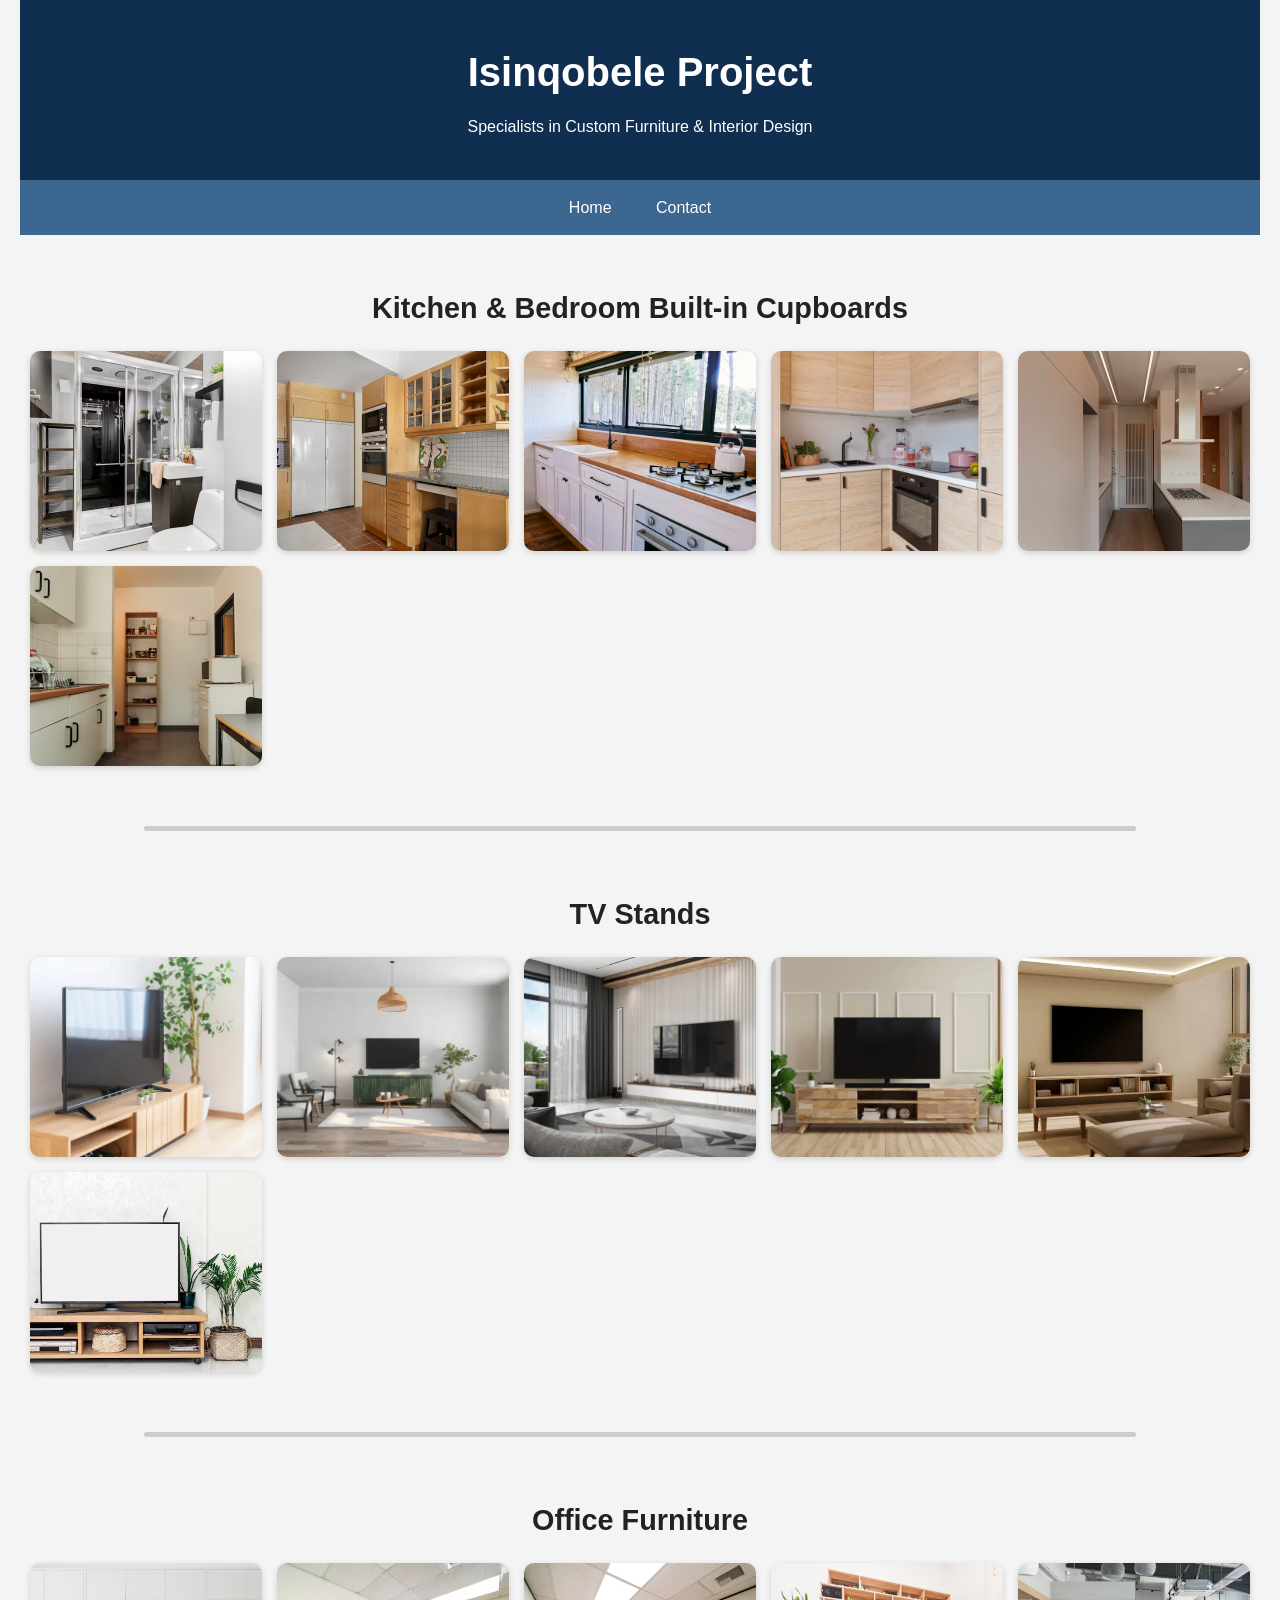
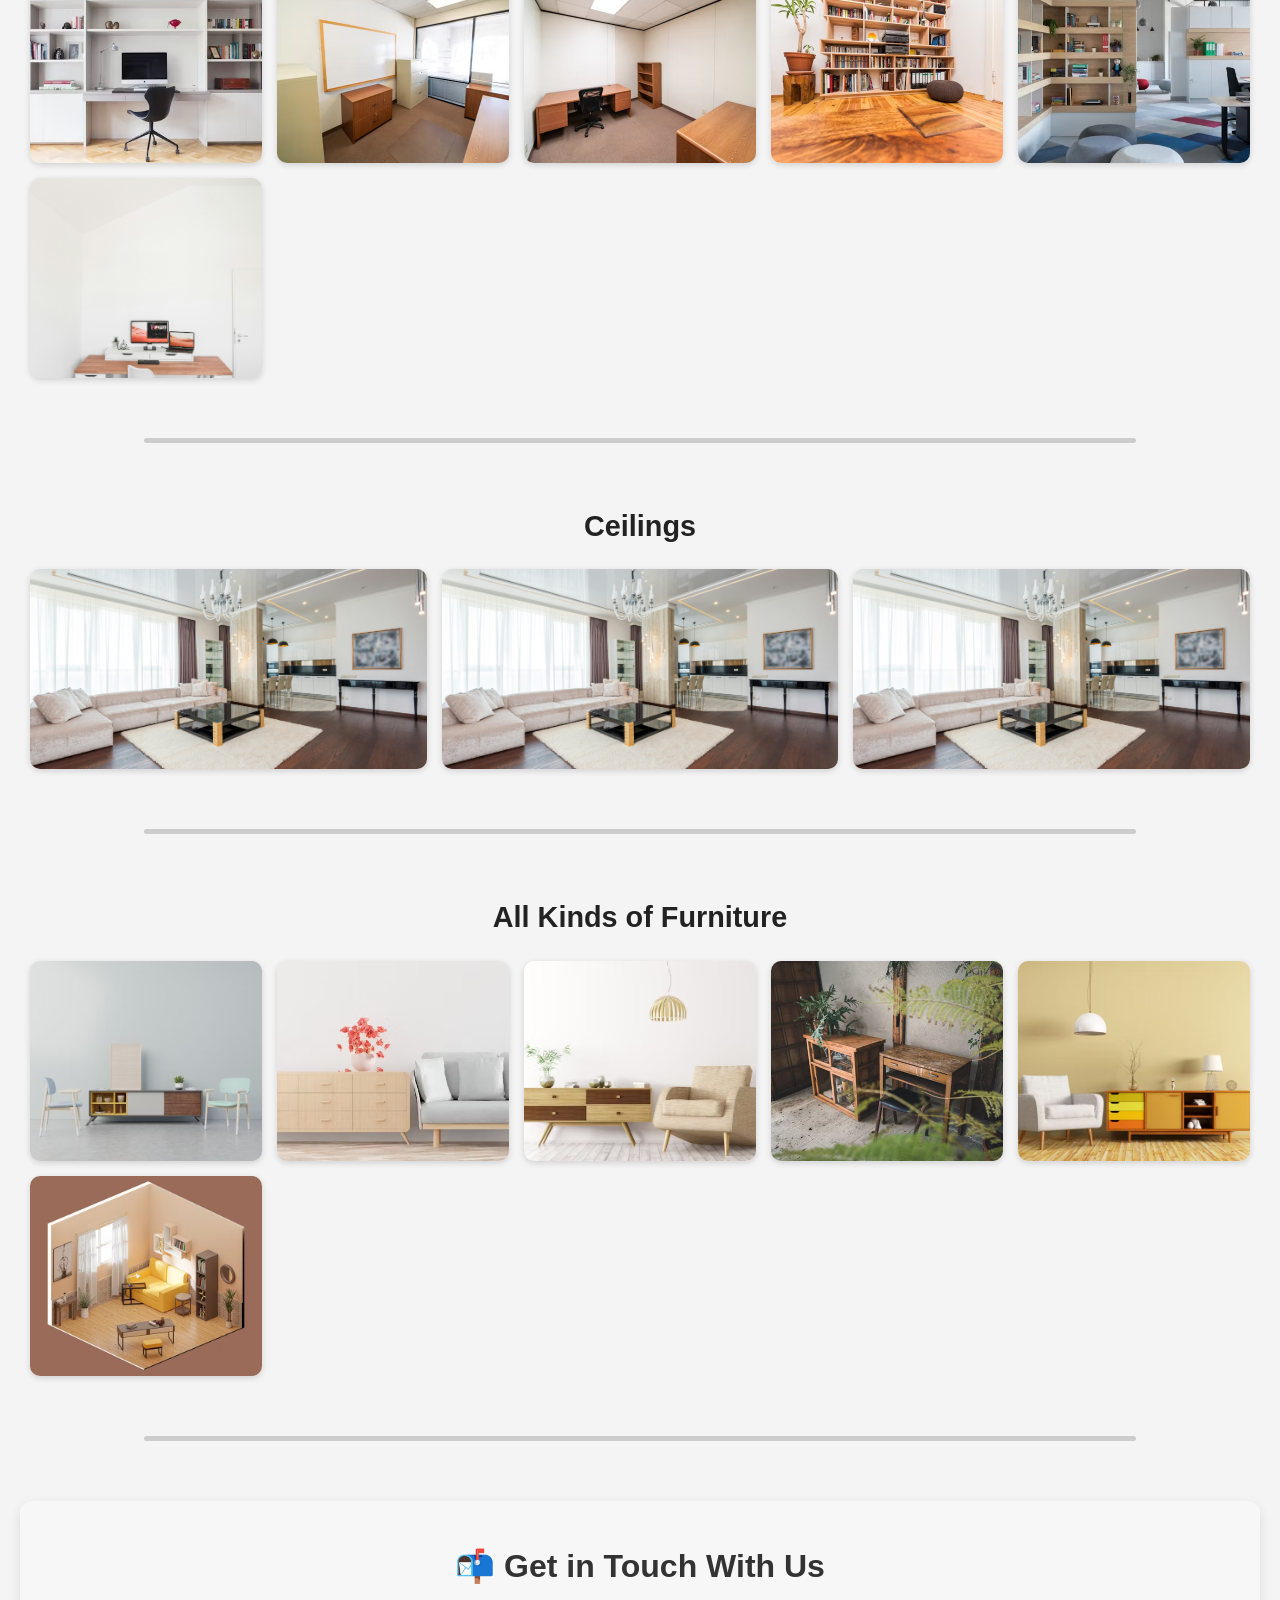
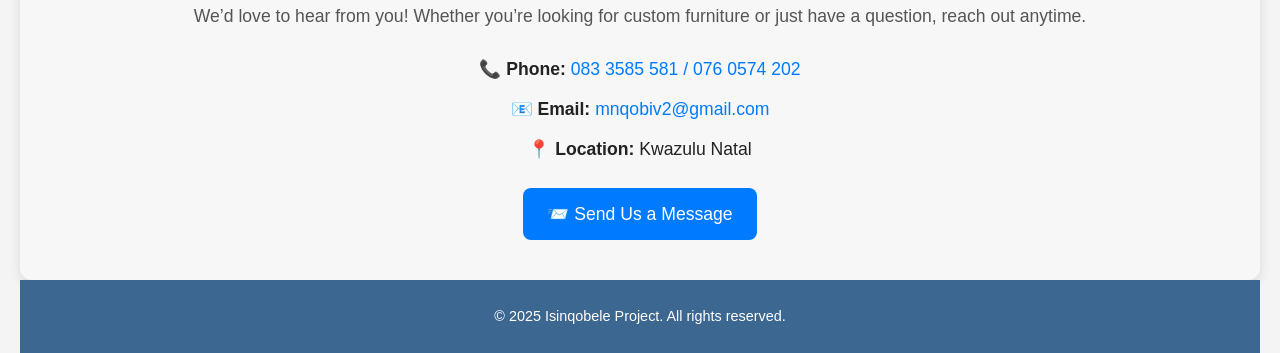
==== gallery.html @ ee02ccdc "Add files via upload" ====
<!DOCTYPE html>
<html lang="en">
<head>
  <meta charset="UTF-8" />
  <meta name="viewport" content="width=device-width, initial-scale=1" />
  <title>Furniture Gallery</title>
  <link rel="stylesheet" href="css/gallery.css" />
</head>
<body>

  <header>
    <h1>Isinqobele Project</h1>
    <p>Specialists in Custom Furniture & Interior Design</p>
  </header>

  <nav>
    <a href="index.html">Home</a>
    <a href="#contact">Contact</a>
  </nav>

  <div class="gallery-section">
    <h2>Kitchen & Bedroom Built-in Cupboards</h2>
    <div class="gallery">
      <img src="Images/Kitchen & Bedroom Built-in Cupboards/p1.avif" alt="Kitchen Cupboard">
      <img src="Images/Kitchen & Bedroom Built-in Cupboards/p2.avif" alt="Bedroom Cupboard">
      <img src="Images/Kitchen & Bedroom Built-in Cupboards/p3.avif" alt="Kitchen Cupboard">
      <img src="Images/Kitchen & Bedroom Built-in Cupboards/p4.avif" alt="Kitchen Cupboard">
      <img src="Images/Kitchen & Bedroom Built-in Cupboards/p5.avif" alt="Kitchen Cupboard">
      <img src="Images/Kitchen & Bedroom Built-in Cupboards/p6.avif" alt="Kitchen Cupboard">
    </div>
    <!-- Lightbox Modal -->
    <div id="lightbox" class="lightbox">
        <span class="close">&times;</span>
        <img class="lightbox-content" id="lightbox-img">
        <div class="lightbox-controls">
        <button id="prevBtn">&#10094;</button>
        <button id="nextBtn">&#10095;</button>
        </div>
    </div>
    
    
  
  </div>
  <hr class="thick-divider">

  <div class="gallery-section">
    <h2>TV Stands</h2>
    <div class="gallery">
      <img src="Images/TV Stands/p1.webp" alt="TV Stand">
      <img src="Images/TV Stands/p2.webp" alt="TV Stand">
      <img src="Images/TV Stands/p3.webp" alt="TV Stand">
      <img src="Images/TV Stands/p4.webp" alt="TV Stand">
      <img src="Images/TV Stands/p5.webp" alt="TV Stand">
      <img src="Images/TV Stands/p6.avif" alt="TV Stand">
    </div>
    <!-- Lightbox Modal -->
    <div id="lightbox" class="lightbox">
        <span class="close">&times;</span>
        <img class="lightbox-content" id="lightbox-img">
        <div class="lightbox-controls">
        <button id="prevBtn">&#10094;</button>
        <button id="nextBtn">&#10095;</button>
        </div>
    </div>
    
   
  </div>
  <hr class="thick-divider">

  <div class="gallery-section">
    <h2>Office Furniture</h2>
    <div class="gallery">
      <img src="Images/Office Furniture/p1.avif" alt="Office Desk">
      <img src="Images/Office Furniture/p2.avif" alt="Office Chair">
      <img src="Images/Office Furniture/p3.avif" alt="Office Chair">
      <img src="Images/Office Furniture/p4.avif" alt="Office Chair">
      <img src="Images/Office Furniture/p5.avif" alt="Office Chair">
      <img src="Images/Office Furniture/p6.jpg" alt="Office Chair">

    </div>
    <!-- Lightbox Modal -->
    <div id="lightbox" class="lightbox">
        <span class="close">&times;</span>
        <img class="lightbox-content" id="lightbox-img">
        <div class="lightbox-controls">
        <button id="prevBtn">&#10094;</button>
        <button id="nextBtn">&#10095;</button>
        </div>
    </div>
    
    
  </div>
  <hr class="thick-divider">

  <div class="gallery-section">
    <h2>Ceilings</h2>
    <div class="gallery">
      <img src="Images/Ceilings/p1.jpg" alt="Ceiling Design">
      <img src="Images/Ceilings/p2.jpg" alt="Ceiling Lights">
      <img src="Images/Ceilings/p3.jpg" alt="Ceiling Lights">

    </div>
    <!-- Lightbox Modal -->
    <div id="lightbox" class="lightbox">
        <span class="close">&times;</span>
        <img class="lightbox-content" id="lightbox-img">
        <div class="lightbox-controls">
        <button id="prevBtn">&#10094;</button>
        <button id="nextBtn">&#10095;</button>
        </div>
    </div>
    
    
  </div>
  <hr class="thick-divider">

  <div class="gallery-section">
    <h2>All Kinds of Furniture</h2>
    <div class="gallery">
        <img src="Images/All Kinds of Furniture/p1.avif" alt="Furniture">
      <img src="Images/All Kinds of Furniture/p2.avif" alt="Furniture">
      <img src="Images/All Kinds of Furniture/p3.avif" alt="Furniture">
      <img src="Images/All Kinds of Furniture/p4.avif" alt="Furniture">
      <img src="Images/All Kinds of Furniture/p5.avif" alt="Furniture">
      <img src="Images/All Kinds of Furniture/p6.avif" alt="Furniture">
    </div>
    <!-- Lightbox Modal -->
    <div id="lightbox" class="lightbox">
        <span class="close">&times;</span>
        <img class="lightbox-content" id="lightbox-img">
        <div class="lightbox-controls">
        <button id="prevBtn">&#10094;</button>
        <button id="nextBtn">&#10095;</button>
        </div>
    </div>
    
    

  </div>

  <hr class="thick-divider">

  <section id="contact" class="contact-section">
    <h2>📬 Get in Touch With Us</h2>
    <p>We’d love to hear from you! Whether you’re looking for custom furniture or just have a question, reach out anytime.</p>
    
    <div class="contact-info">
      <div class="contact-item">
        <strong>📞 Phone:</strong> <a href="tel:0123456789">083 3585 581 /
          076 0574 202 </a>
      </div>
      <div class="contact-item">
        <strong>📧 Email:</strong> <a href="mailto:info@isinqobeleproject.co.za">mnqobiv2@gmail.com </a>
      </div>
      <div class="contact-item">
        <strong>📍 Location:</strong> Kwazulu Natal
      </div>
    </div>
  
    <a href="mailto:mnqobiv2@gmail.com" class="cta-button">📨 Send Us a Message</a>
  </section>

  <footer>
    &copy; 2025 Isinqobele Project. All rights reserved.
  </footer>
</body>
</html>


<script src="js/gallary_js/gallery.js"></script>
---- css/gallery.css ----
/* Reset & Base */
* {
  box-sizing: border-box;
  margin: 0;
  padding: 0;
}

body {
  font-family: 'Segoe UI', sans-serif;
  line-height: 1.6;
  background-color: #f4f4f4;
  color: #333;
  padding: 0 20px;
}

/* Header */
header {
  background-color: #102E50;
  color: #fff;
  text-align: center;
  padding: 40px 20px;
}

header h1 {
  font-size: 2.5rem;
  margin-bottom: 10px;
}

/* Navigation */
nav {
  background-color: #3B6790;
  text-align: center;
  padding: 15px 0;
}

nav a {
  color: #fff;
  text-decoration: none;
  margin: 0 20px;
  font-size: 1rem;
  transition: color 0.3s;
}

nav a:hover {
  color: #ddd;
}

/* Section Headings */
.gallery-section {
  margin: 50px 0;
  text-align: center;
}

.gallery-section h2 {
  font-size: 1.8rem;
  color: #222;
  margin-bottom: 20px;
}

/* Gallery Layout */
.gallery {
  display: grid;
  grid-template-columns: repeat(auto-fit, minmax(200px, 1fr));
  gap: 15px;
  padding: 0 10px;
}

.gallery img {
  width: 100%;
  height: 200px;
  object-fit: cover;
  border-radius: 10px;
  cursor: pointer;
  transition: transform 0.3s, box-shadow 0.3s;
  box-shadow: 0 2px 6px rgba(0,0,0,0.15);
}

.gallery img:hover {
  transform: scale(1.05);
  box-shadow: 0 4px 12px rgba(0,0,0,0.3);
}

/* Lightbox */
.lightbox {
  display: none;
  position: fixed;
  z-index: 9999;
  left: 0;
  top: 0;
  width: 100%;
  height: 100%;
  background-color: rgba(0, 0, 0, 0.95);
  justify-content: center;
  align-items: center;
  flex-direction: column;
}

.lightbox-content {
  max-width: 90%;
  max-height: 80%;
  border-radius: 12px;
  box-shadow: 0 0 25px rgba(255,255,255,0.2);
}

.close {
  position: absolute;
  top: 30px;
  right: 40px;
  color: #fff;
  font-size: 40px;
  cursor: pointer;
  z-index: 10000;
}

.lightbox-controls {
  margin-top: 15px;
}

.lightbox-controls button {
  background: none;
  border: none;
  color: white;
  font-size: 36px;
  margin: 0 15px;
  cursor: pointer;
  transition: color 0.3s;
}

.lightbox-controls button:hover {
  color: #aaa;
}

/* Divider */
.thick-divider {
  border: 0;
  height: 5px;
  background-color: #ccc;
  margin: 60px auto;
  width: 80%;
  border-radius: 5px;
}

/* Contact Section */
.contact-section {
  background: #f7f7f7;
  padding: 40px 20px;
  text-align: center;
  border-radius: 12px;
  margin-top: 50px;
  box-shadow: 0 4px 12px rgba(0, 0, 0, 0.1);
}

.contact-section h2 {
  font-size: 2em;
  margin-bottom: 10px;
  color: #333;
}

.contact-section p {
  color: #555;
  font-size: 1.1em;
  margin-bottom: 25px;
}

.contact-info {
  display: flex;
  flex-direction: column;
  gap: 12px;
  align-items: center;
  margin-bottom: 25px;
}

.contact-item {
  font-size: 1.1em;
  color: #222;
}

.contact-item a {
  color: #007bff;
  text-decoration: none;
}

.cta-button {
  display: inline-block;
  background-color: #007bff;
  color: white;
  padding: 12px 24px;
  border-radius: 8px;
  font-size: 1.1em;
  text-decoration: none;
  transition: background-color 0.3s ease;
}

.cta-button:hover {
  background-color: #0056b3;
}

/* Footer */
footer {
  text-align: center;
  background-color: #3B6790;
  color: #fff;
  padding: 25px 10px;
  font-size: 0.9rem;
}
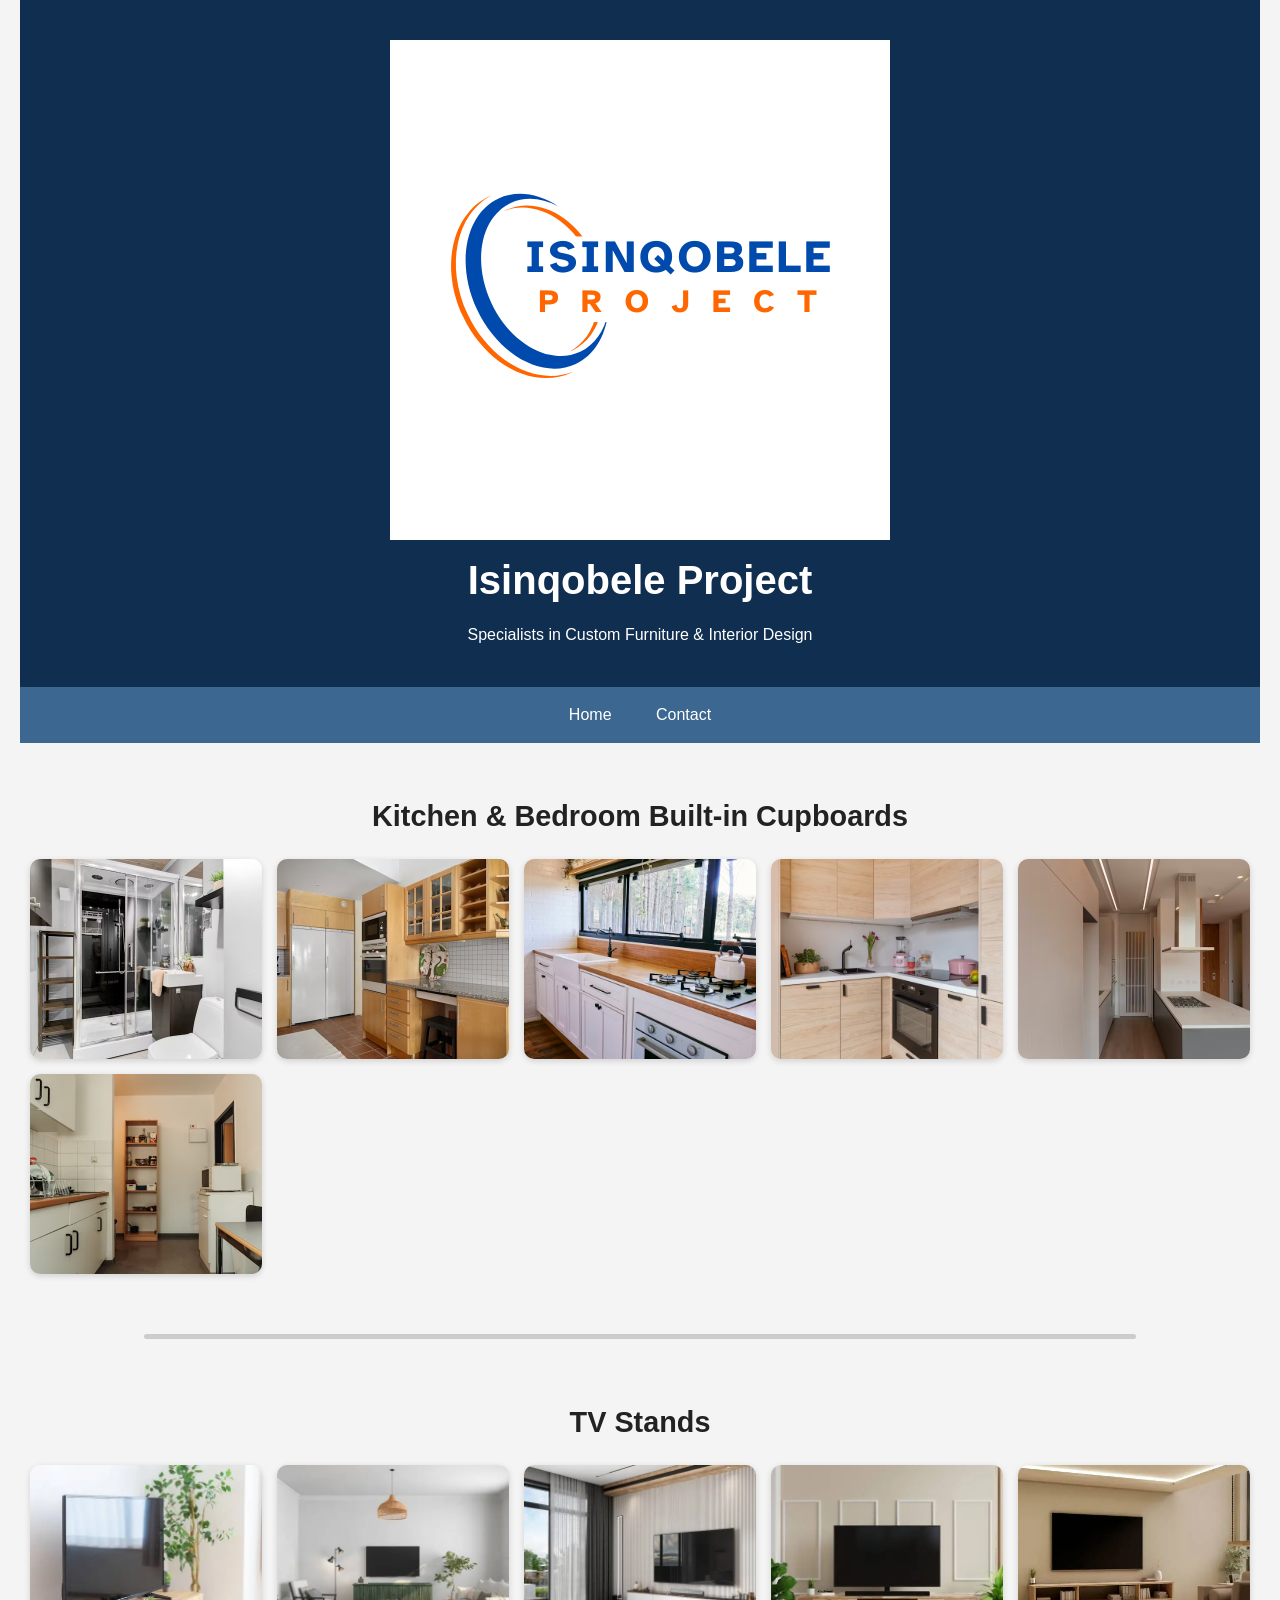
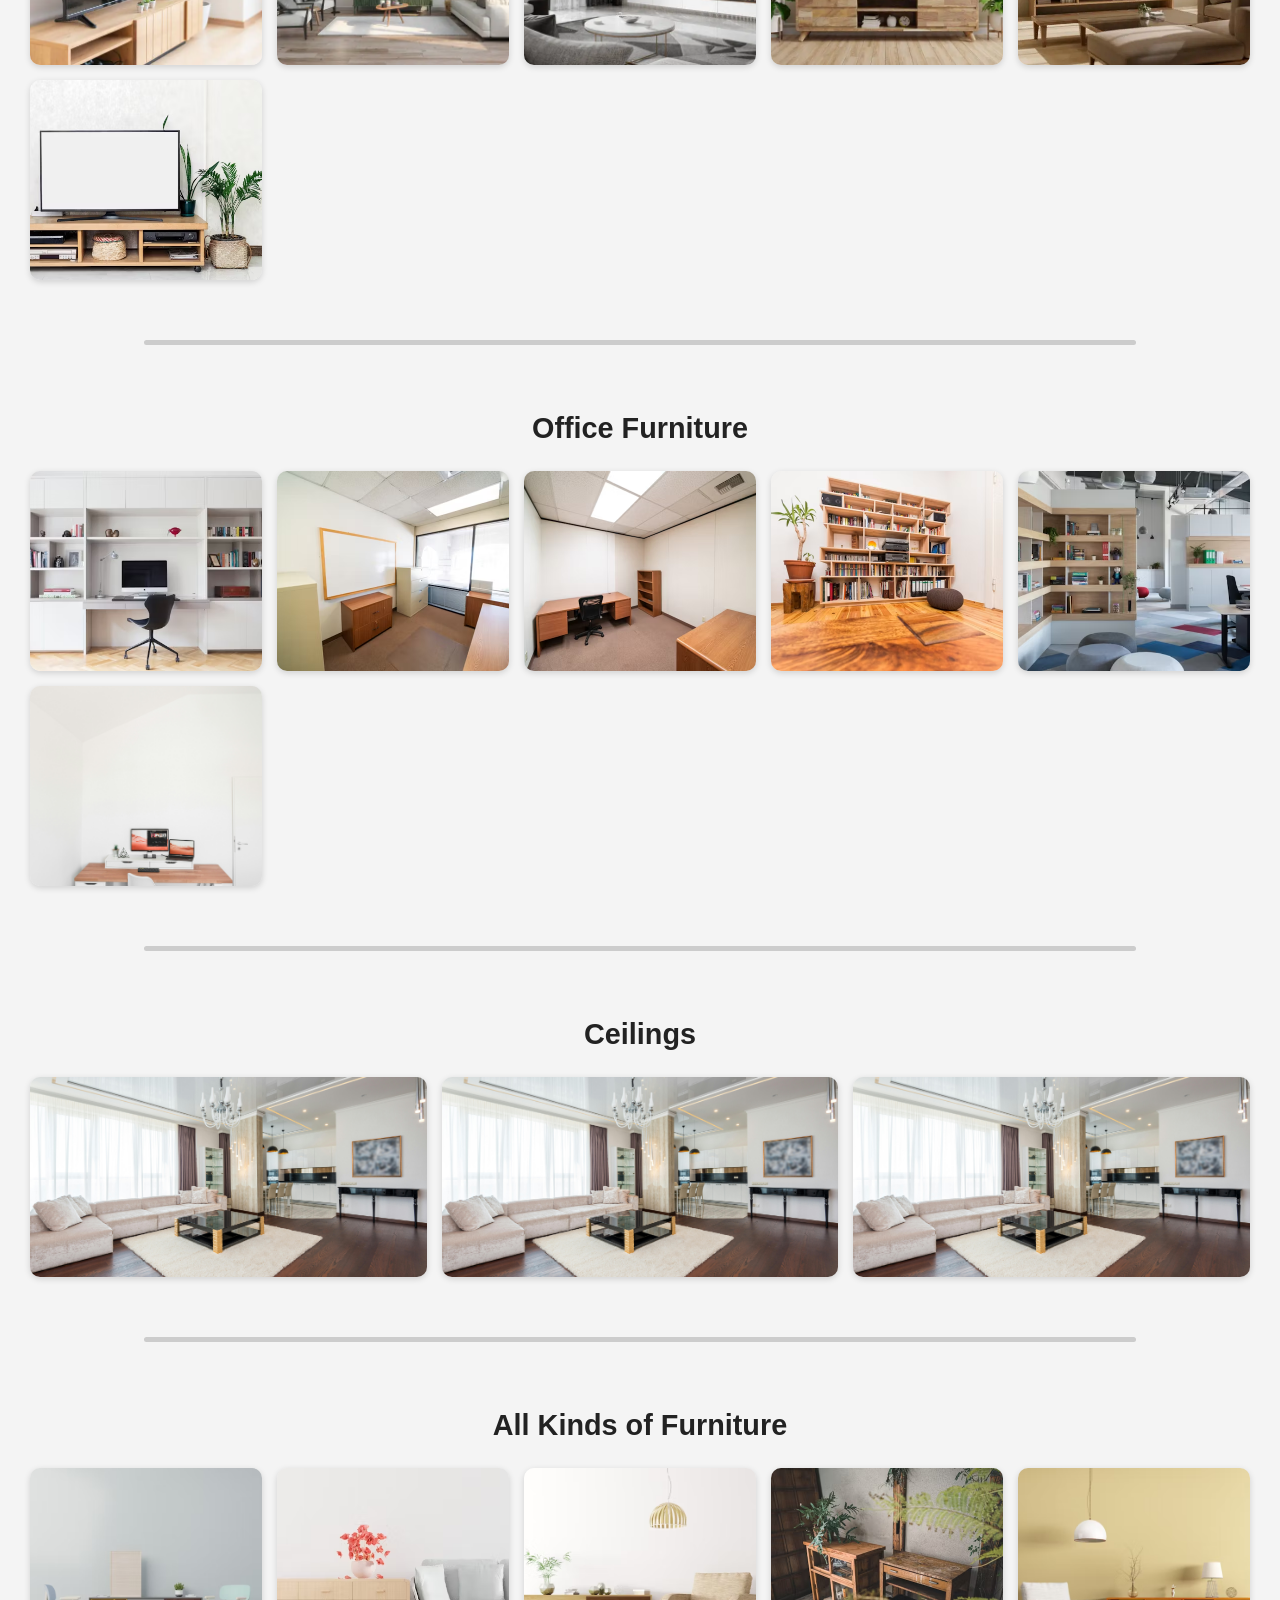
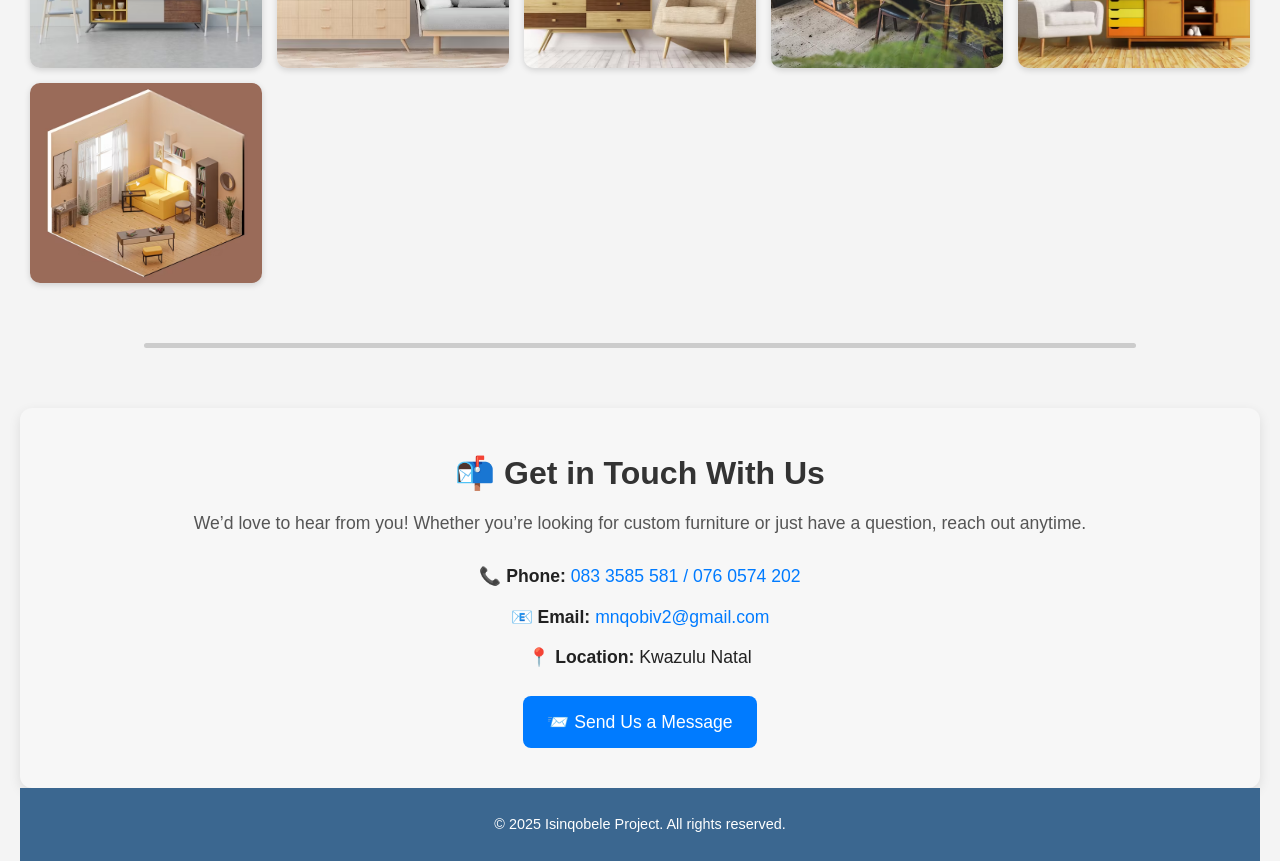
==== commit bea4a148: "Update gallery.html" ====
--- a/gallery.html
+++ b/gallery.html
@@ -9,9 +9,15 @@
 <body>
 
   <header>
-    <h1>Isinqobele Project</h1>
-    <p>Specialists in Custom Furniture & Interior Design</p>
+    <div class="logo-top-left">
+      <a href="index.html"><img src="Images/logo/isinqobele (p).png" alt="Isinqobele Project Logo"></a>
+    </div>
+    <div class="header-text">
+      <h1>Isinqobele Project</h1>
+      <p>Specialists in Custom Furniture & Interior Design</p>
+    </div>
   </header>
+  
 
   <nav>
     <a href="index.html">Home</a>
@@ -167,4 +173,4 @@
 </html>
 
 
-<script src="js/gallary_js/gallery.js"></script>+<script src="js/gallary_js/gallery.js"></script>
